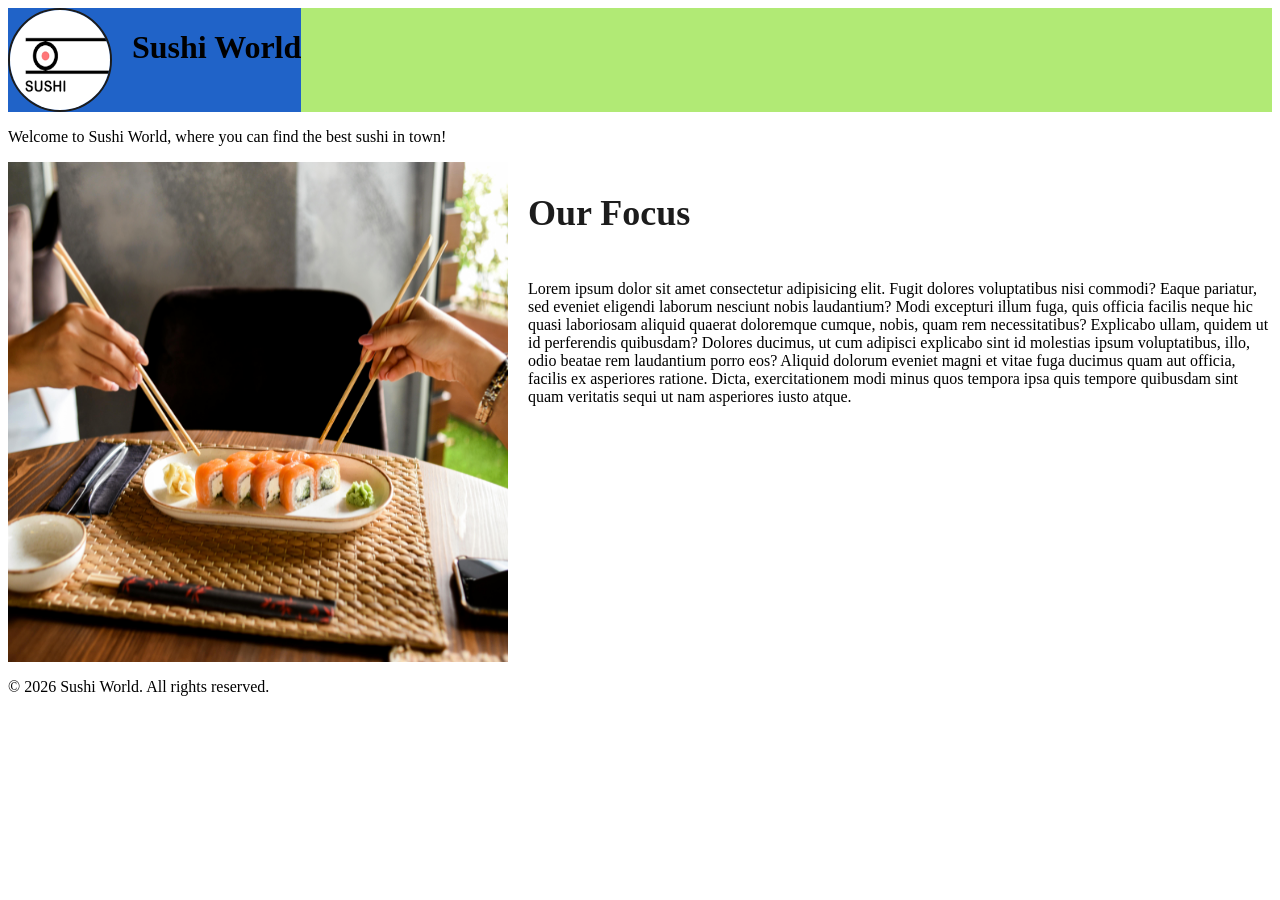
==== index.html @ f30d0dce "Add initial website structure and styles for Sushi World - Created index.html with basic layout and " ====
<!doctype html>
<html lang="en">
  <head>
    <meta charset="UTF-8" />
    <meta name="viewport" content="width=device-width, initial-scale=1.0" />
    <title>Sushi World</title>
    <link rel="stylesheet" href="styles.css" />
  </head>
  <body>
    <header class="page-header">
      <div class="new">
        <img src="images/logo.png" alt="logo" />
        <h1>Sushi World</h1>
      </div>
    </header>
    <p>Welcome to Sushi World, where you can find the best sushi in town!</p>

    <section class="main">
      <img src="images/b.jpg" alt="Sushi Image" />
      <div class="text-content">
        <h2>Our Focus</h2>
        <p class="about_food">
          Lorem ipsum dolor sit amet consectetur adipisicing elit. Fugit dolores
          voluptatibus nisi commodi? Eaque pariatur, sed eveniet eligendi
          laborum nesciunt nobis laudantium? Modi excepturi illum fuga, quis
          officia facilis neque hic quasi laboriosam aliquid quaerat doloremque
          cumque, nobis, quam rem necessitatibus? Explicabo ullam, quidem ut id
          perferendis quibusdam? Dolores ducimus, ut cum adipisci explicabo sint
          id molestias ipsum voluptatibus, illo, odio beatae rem laudantium
          porro eos? Aliquid dolorum eveniet magni et vitae fuga ducimus quam
          aut officia, facilis ex asperiores ratione. Dicta, exercitationem modi
          minus quos tempora ipsa quis tempore quibusdam sint quam veritatis
          sequi ut nam asperiores iusto atque.
        </p>
      </div>
    </section>
    <footer>
      <p>&copy; 2026 Sushi World. All rights reserved.</p>
    </footer>
    <script src="index.js"></script>
  </body>
</html>
---- styles.css ----
.main{
    display: flex;
    gap: 20px;
}

.text-content {
    display: flex;
    flex-direction: column;
}

.main img{
    width: 500px;
    height: 500px;
}

.main about_food{
    font-size: 18px;
    color: #1C1C1C;
    line-height: 1.6;
    margin-left: 70px;
}

.main h2{
    font-size: 36px;
    color: #1C1C1C;
    text-align: left;
}

.page-header {
    background-color:#b1ea75;
    display: flex;
}

.page-header img{
    width: 100px;
    height: 100px;
    margin-right: 20px;
    border-radius: 100px;
    border: 2px solid #1C1C1C;
    
}

.new {
    background-color:#2063c8;
    display: flex;
}
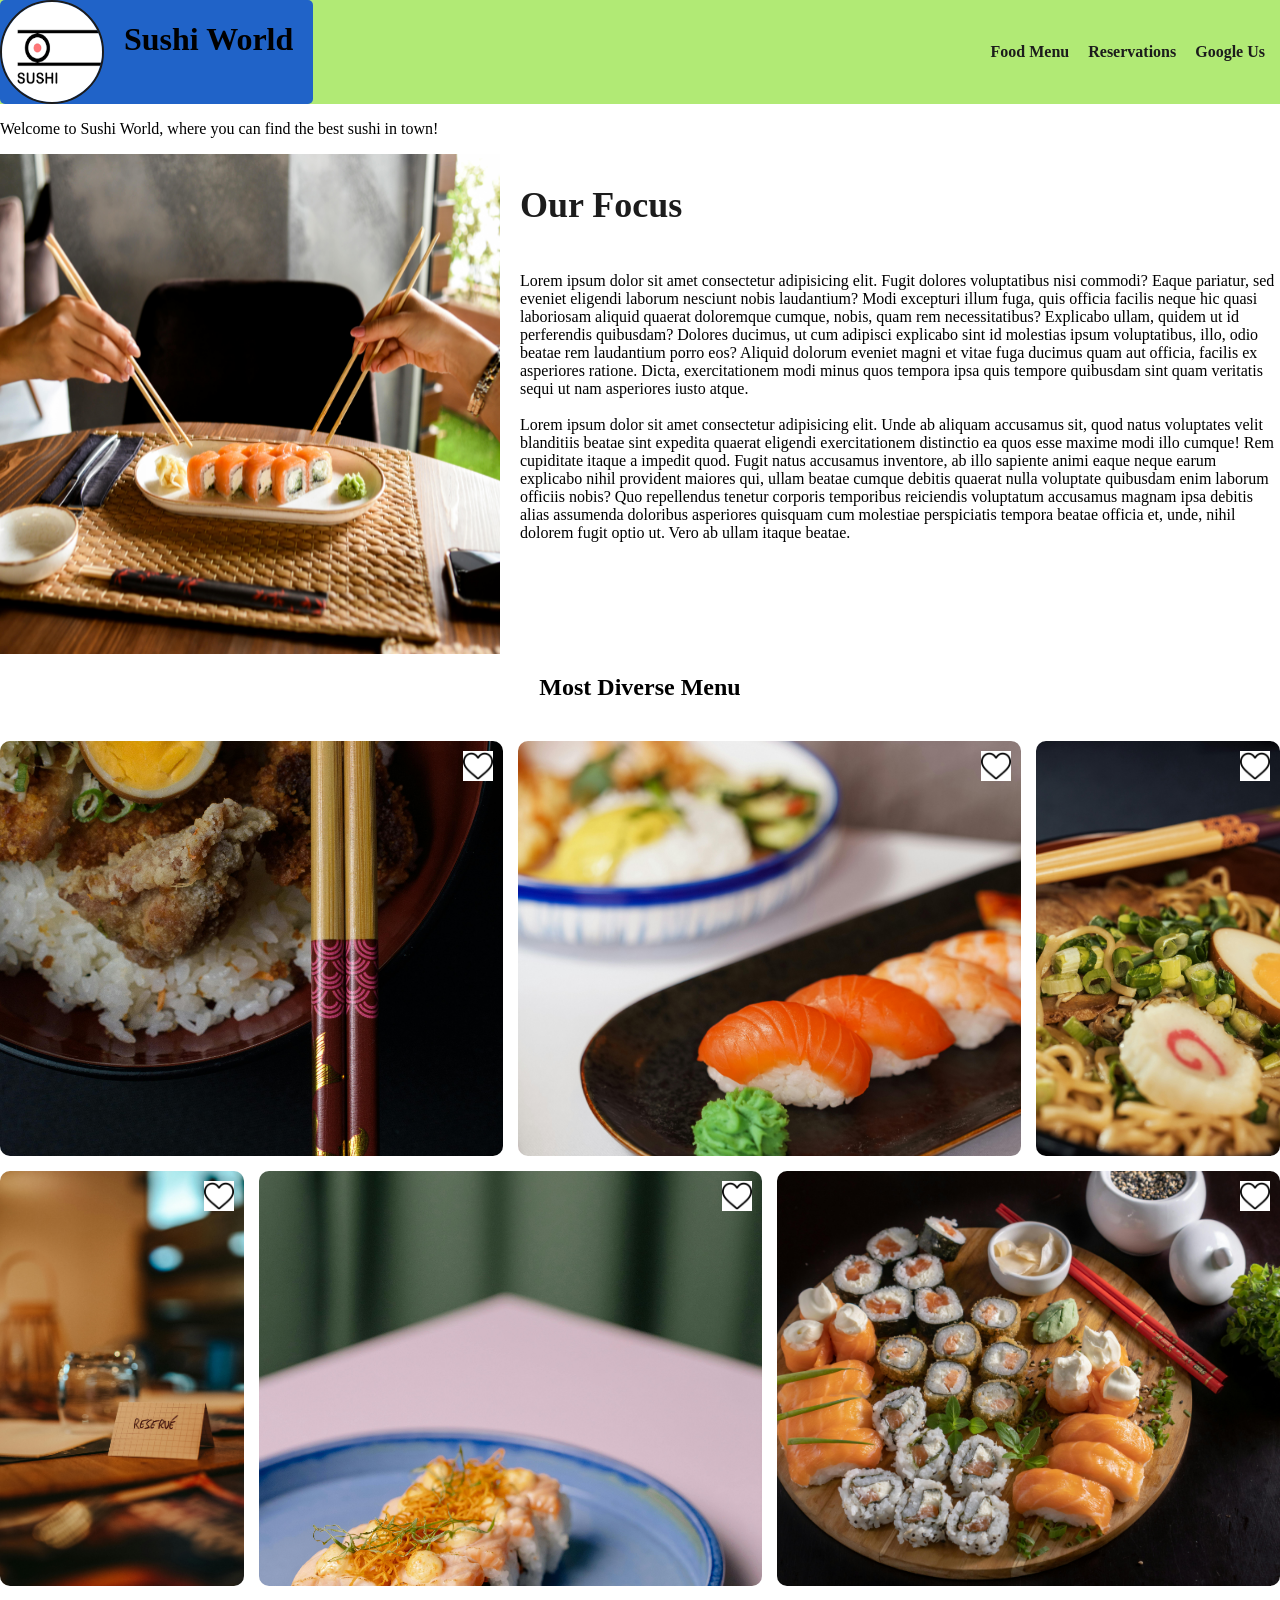
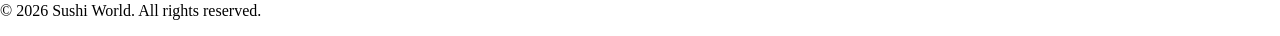
==== commit 8cc17d26: "Add Like functionality in JS and added gallery view" ====
--- a/index.html
+++ b/index.html
@@ -10,11 +10,17 @@
     <header class="page-header">
       <div class="new">
         <img src="images/logo.png" alt="logo" />
-        <h1>Sushi World</h1>
+        <h1 class="title">Sushi World</h1>
+      </div>
+      <div class="links">
+        <a href="food.html" class="food-link">Food Menu</a>
+        <a href="reservations.html" class="reservation-link">Reservations</a>
+        <a href="https://google.com" class="contact-link" target="_blank"
+          >Google Us</a
+        >
       </div>
     </header>
     <p>Welcome to Sushi World, where you can find the best sushi in town!</p>
-
     <section class="main">
       <img src="images/b.jpg" alt="Sushi Image" />
       <div class="text-content">
@@ -30,11 +36,79 @@
           porro eos? Aliquid dolorum eveniet magni et vitae fuga ducimus quam
           aut officia, facilis ex asperiores ratione. Dicta, exercitationem modi
           minus quos tempora ipsa quis tempore quibusdam sint quam veritatis
-          sequi ut nam asperiores iusto atque.
+          sequi ut nam asperiores iusto atque. <br /><br />Lorem ipsum dolor sit
+          amet consectetur adipisicing elit. Unde ab aliquam accusamus sit, quod
+          natus voluptates velit blanditiis beatae sint expedita quaerat
+          eligendi exercitationem distinctio ea quos esse maxime modi illo
+          cumque! Rem cupiditate itaque a impedit quod. Fugit natus accusamus
+          inventore, ab illo sapiente animi eaque neque earum explicabo nihil
+          provident maiores qui, ullam beatae cumque debitis quaerat nulla
+          voluptate quibusdam enim laborum officiis nobis? Quo repellendus
+          tenetur corporis temporibus reiciendis voluptatum accusamus magnam
+          ipsa debitis alias assumenda doloribus asperiores quisquam cum
+          molestiae perspiciatis tempora beatae officia et, unde, nihil dolorem
+          fugit optio ut. Vero ab ullam itaque beatae.
         </p>
       </div>
     </section>
-    <footer>
+    <h2 class="gallery_title">Most Diverse Menu</h2>
+    <section class="gallery">
+      <div class="a">
+        <img src="images/a.jpg" alt="Sushi Image" />
+        <img
+          class="heart-icon"
+          src="images/heart.png"
+          alt="Heart"
+          onclick="toggleHeart(this)"
+        />
+      </div>
+      <div class="c">
+        <img src="images/c.jpg" alt="Sushi Image" />
+        <img
+          class="heart-icon"
+          src="images/heart.png"
+          alt="Heart"
+          onclick="toggleHeart(this)"
+        />
+      </div>
+      <div class="d">
+        <img src="images/d.jpg" alt="Sushi Image" />
+        <img
+          class="heart-icon"
+          src="images/heart.png"
+          alt="Heart"
+          onclick="toggleHeart(this)"
+        />
+      </div>
+      <div class="e">
+        <img src="images/e.jpg" alt="Sushi Image" />
+        <img
+          class="heart-icon"
+          src="images/heart.png"
+          alt="Heart"
+          onclick="toggleHeart(this)"
+        />
+      </div>
+      <div class="f">
+        <img src="images/f.jpg" alt="Sushi Image" />
+        <img
+          class="heart-icon"
+          src="images/heart.png"
+          alt="Heart"
+          onclick="toggleHeart(this)"
+        />
+      </div>
+      <div class="g">
+        <img src="images/g.jpg" alt="Sushi Image" />
+        <img
+          class="heart-icon"
+          src="images/heart.png"
+          alt="Heart"
+          onclick="toggleHeart(this)"
+        />
+      </div>
+    </section>
+    <footer class="page-footer">
       <p>&copy; 2026 Sushi World. All rights reserved.</p>
     </footer>
     <script src="index.js"></script>
--- a/styles.css
+++ b/styles.css
@@ -1,3 +1,8 @@
+body {
+    margin: 0;
+    padding: 0;
+}
+
 .main{
     display: flex;
     gap: 20px;
@@ -29,6 +34,8 @@
 .page-header {
     background-color:#b1ea75;
     display: flex;
+    justify-content: space-between;
+    align-items: center;
 }
 
 .page-header img{
@@ -43,4 +50,67 @@
 .new {
     background-color:#2063c8;
     display: flex;
+    border-radius: 5px;
 }
+
+.title{
+    margin-right: 20px;
+}
+
+.links a{
+    margin-right: 15px;
+    text-decoration: none;
+    color: #1C1C1C;
+    font-weight: bold;
+}
+
+.gallery {
+    margin-top: 40px;
+    display: grid;
+    grid-template-columns: repeat(5, 1fr);
+    grid-template-rows: repeat(4, 200px);
+    grid-template-areas:
+      "f f e e d"
+      "f f e e d"
+      "a c c g g"
+      "a c c g g";
+    gap: 15px;
+    justify-items: center;
+}
+
+.gallery img:not(.heart-icon) {
+    width: 100%;
+    height: 100%;
+    object-fit: cover;
+    border-radius: 10px;
+}
+
+.gallery > div {
+    position: relative;
+    width: 100%;
+    height: 100%;
+}
+
+.heart-icon {
+    position: absolute;
+    top: 10px;
+    right: 10px;
+    width: 30px;
+    height: 30px;
+    cursor: pointer;
+    z-index: 10;
+    background-color: white;
+}
+
+.a { grid-area: a; }
+.c { grid-area: c; }   
+.d { grid-area: d; }
+.e { grid-area: e; }
+.f { grid-area: f; }
+.g { grid-area: g; }
+
+.gallery_title {
+    text-align: center;
+    font-size: 24px;
+    margin-bottom: 20px;
+}
